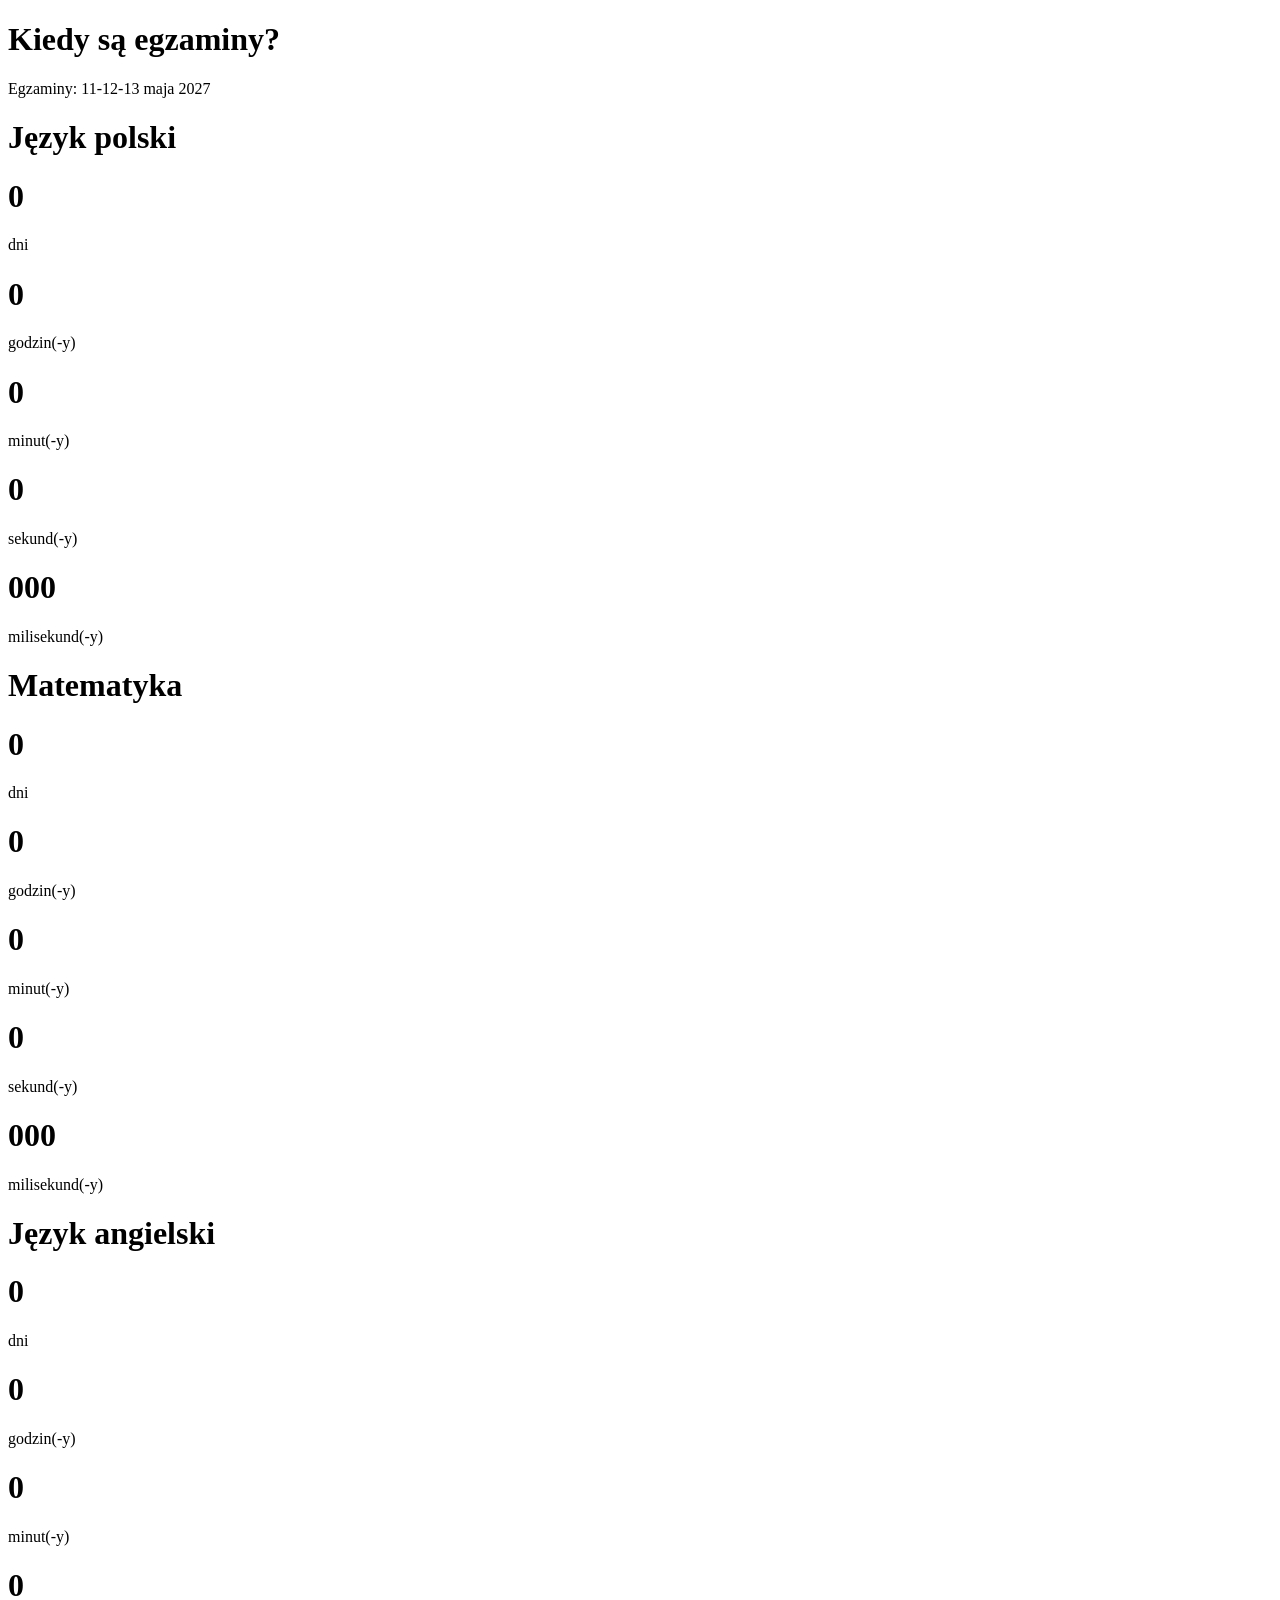
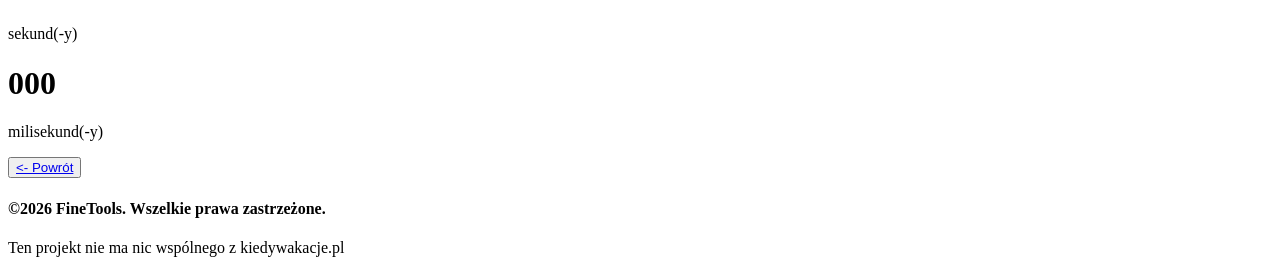
==== egzaminy.html @ a042b230 "Create egzaminy.html" ====
<!DOCTYPE html>
<html lang="pl">
<head>
    <meta charset="UTF-8">
    <meta name="viewport" content="width=device-width, initial-scale=1.0">
    <title>Egzaminy ósmoklasistów - Kiedy są wakacje?</title>
    <link rel="icon" type="image/png" href="https://cdn-icons-png.flaticon.com/512/6157/6157019.png">
    <link rel="stylesheet" href="style.css">
    <script src="script.js" defer></script>
</head>
<body>
    <div id="start">
        <h1>Kiedy są egzaminy?</h1>
        <p>Egzaminy: 11-12-13 maja 2027</p>
    </div>
    <div id="page-middle">
        <div id="columns">
            <h1>Język polski</h1>
            <h1 id="epdni">0</h1>
            <p>dni</p>
            <h1 id="epgodziny">0</h1>
            <p>godzin(-y)</p>
            <h1 id="epminuty">0</h1>
            <p>minut(-y)</p>
            <h1 id="epsekundy">0</h1>
            <p>sekund(-y)</p>
            <h1 id="epmilisekundy">000</h1>
            <p>milisekund(-y)</p>
        </div>
        <div id="columns">
            <h1>Matematyka</h1>
            <h1 id="emdni">0</h1>
            <p>dni</p>
            <h1 id="emgodziny">0</h1>
            <p>godzin(-y)</p>
            <h1 id="emminuty">0</h1>
            <p>minut(-y)</p>
            <h1 id="emsekundy">0</h1>
            <p>sekund(-y)</p>
            <h1 id="emmilisekundy">000</h1>
            <p>milisekund(-y)</p>
        </div>
        <div id="columns">
            <h1>Język angielski</h1>
            <h1 id="eadni">0</h1>
            <p>dni</p>
            <h1 id="eagodziny">0</h1>
            <p>godzin(-y)</p>
            <h1 id="eaminuty">0</h1>
            <p>minut(-y)</p>
            <h1 id="easekundy">0</h1>
            <p>sekund(-y)</p>
            <h1 id="eamilisekundy">000</h1>
            <p>milisekund(-y)</p>
        </div>
    </div>
</body>
<button class="btn-container"><a href="index.html"><- Powrót</a></button>
<footer>
    <h4>&copy;2026 FineTools. Wszelkie prawa zastrzeżone.</h4>
    <p>Ten projekt nie ma nic wspólnego z kiedywakacje.pl</p>
</footer>
</html>
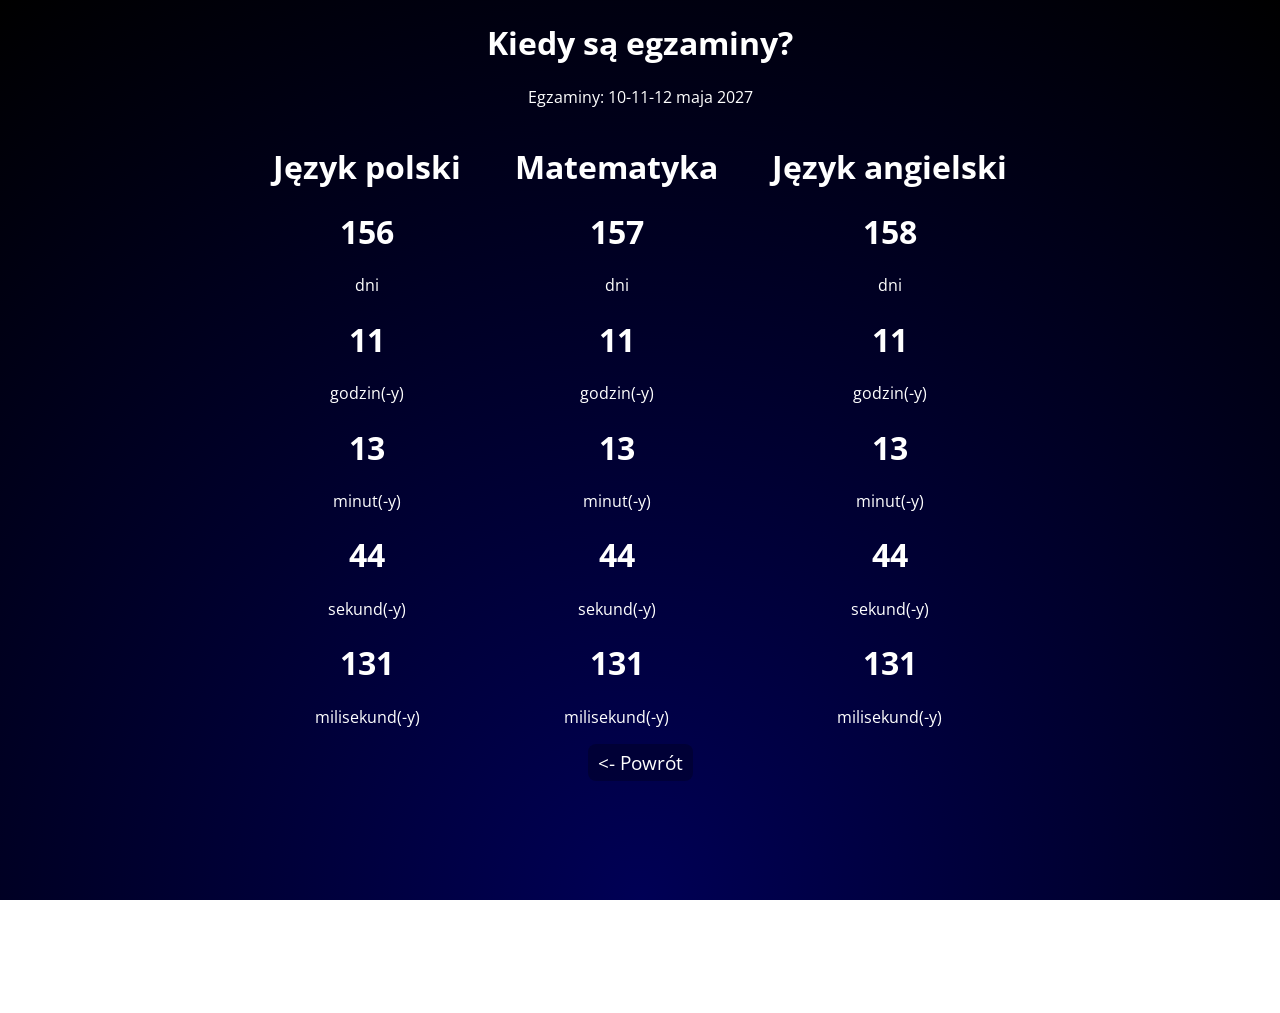
==== commit e35c5e7e: "Update egzaminy.html" ====
--- a/egzaminy.html
+++ b/egzaminy.html
@@ -11,7 +11,7 @@
 <body>
     <div id="start">
         <h1>Kiedy są egzaminy?</h1>
-        <p>Egzaminy: 11-12-13 maja 2027</p>
+        <p>Egzaminy: 10-11-12 maja 2027</p>
     </div>
     <div id="page-middle">
         <div id="columns">
--- a/style.css
+++ b/style.css
@@ -0,0 +1,118 @@
+@import url('https://fonts.googleapis.com/css2?family=Open+Sans:ital,wght@0,300..800;1,300..800&display=swap'); /* służy do importowania czcionek */
+
+body {
+    text-align: center;
+    font-family: 'Open sans', sans-serif;
+    color: white;
+    background: radial-gradient(circle at bottom, #000055, #000000) fixed;
+}
+
+#start {
+    transform: translateY(-130px);
+    opacity: 0;
+    animation: startDoc 0.58s forwards ease-in-out;
+}
+
+@keyframes startDoc {
+    0% {transform: translateY(-130px); opacity: 0;}
+    100% {transform: translateY(0); opacity: 1;}
+}
+
+#page-middle {
+    transform: scale(0.8);
+    opacity: 0;
+    animation: middleDoc 0.58s forwards ease-in-out;
+    animation-delay: 0.6s;
+}
+
+@keyframes middleDoc {
+    0% {transform: scale(0.8); opacity: 0;}
+    100% {transform: scale(1); opacity: 1;}
+}
+
+.container {
+    background: #ffffff22;
+    width: 240px;
+    border-radius: 16px;
+    border: 1px solid #000066;
+    margin: 45px auto;
+    padding: 25px 20px;
+    display: flex;
+    flex-direction: column;
+    justify-content: center;
+    align-items: center;
+    gap: 15px;
+}
+
+.container h4,
+.container p {
+    margin: 0;
+}
+
+.container h4::before {
+    content: '?';
+    display: inline-flex;
+    align-items: center;
+    justify-content: center;
+    font-size: 24px;
+    border-radius: 8px;
+    background: #8888ff;
+    color: black;
+    margin: 6px;
+    width: 32px;
+    height: 32px;
+}
+
+.container:nth-child(1) h4::before {
+    content: '⧖';
+}
+
+.container:nth-child(2) h4::before {
+    content: '🗎';
+}
+
+.btn-container {
+    border-radius: 8px;
+    border: none;
+    padding: 5px 10px;
+    font-size: 120%;
+    background: #00000044;
+    color: #ffffff;
+    font-family: 'Open Sans', sans-serif;
+    cursor: pointer;
+    transition: all 0.2s ease-in-out;
+}
+.btn-container:hover {
+    background: #007f0044;
+    scale: 1.2;
+}
+
+.btn-container:active {
+    background: #007f0044;
+    scale: 0.9;
+}
+
+footer {
+    position: relative;
+    top: 100px;
+    padding: 15px;
+    opacity: 0;
+    animation: endDoc 0.58s forwards ease-in-out;
+    animation-delay: 1.16s;
+}
+
+@keyframes endDoc {
+    0% {opacity: 0;}
+    100% {opacity: 1;}
+}
+
+a {
+    color: white;
+    text-decoration: none;
+}
+
+#columns {
+    display: inline-block;
+    margin-left: 25px;
+    margin-right: 25px;
+}
